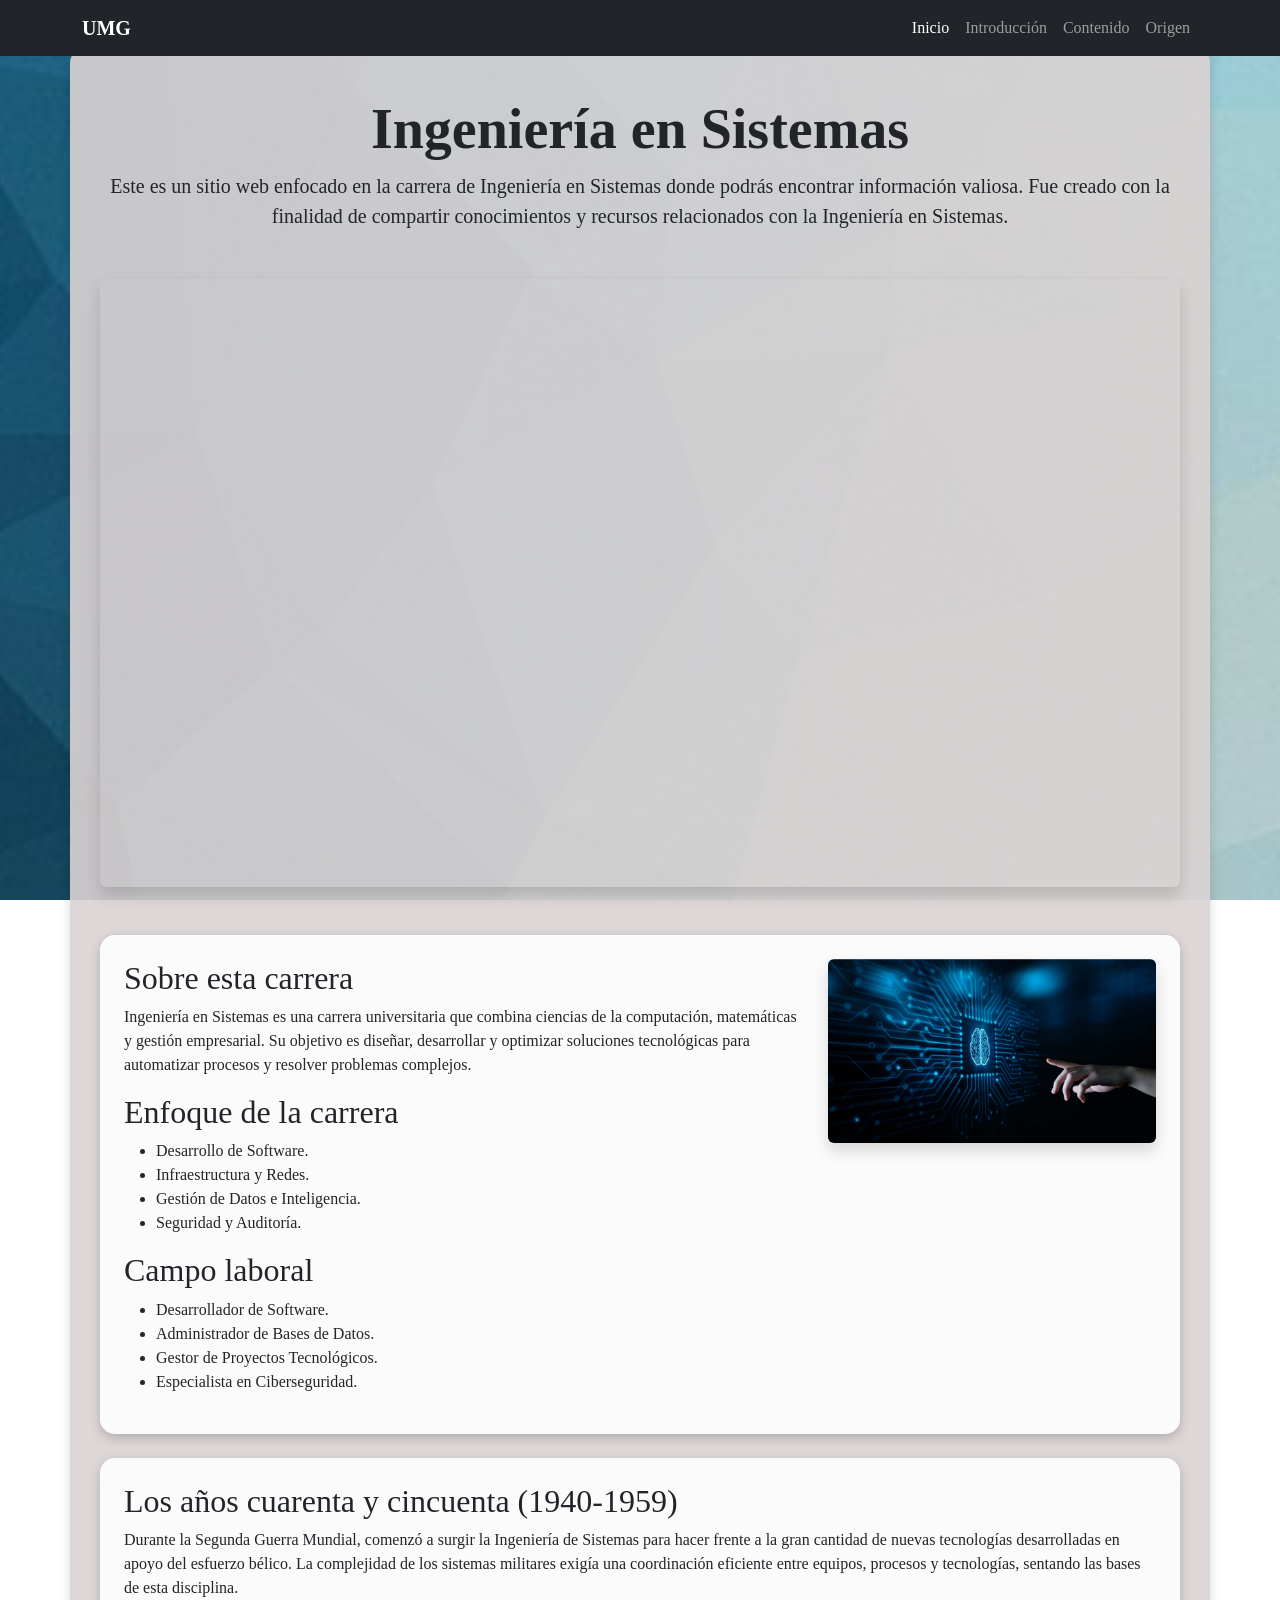
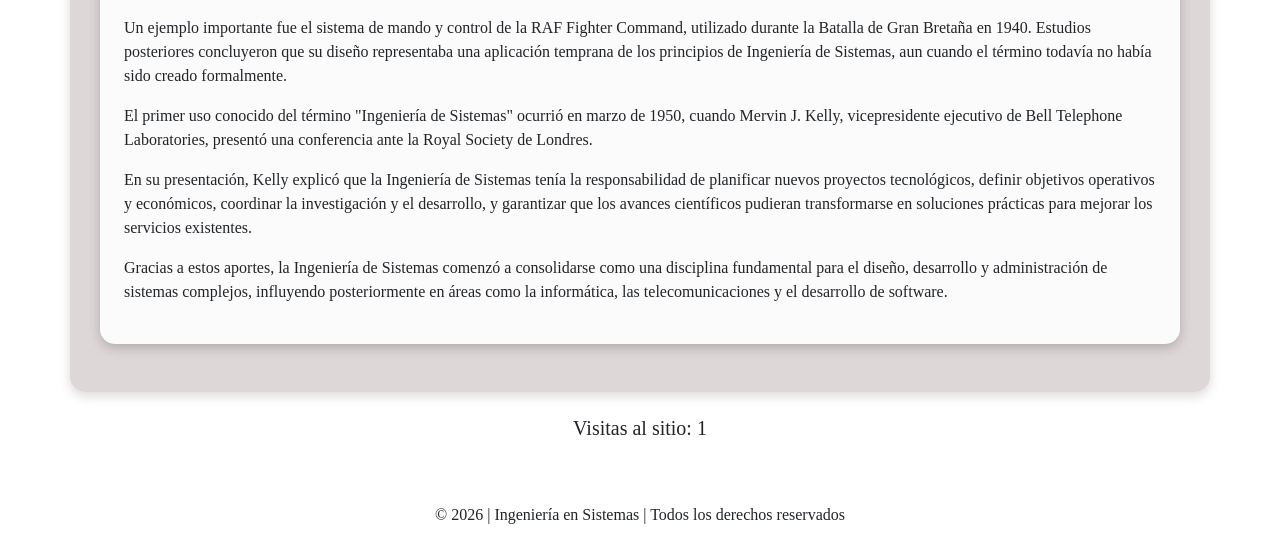
==== PROGRAS 2/index.html @ d8d909d8 "w" ====
<!DOCTYPE html>
<html lang="es">

<head>
    <meta charset="UTF-8">
    <meta name="viewport" content="width=device-width, initial-scale=1.0">

    <title>Ingeniería en Sistemas</title>

    <link href="https://cdn.jsdelivr.net/npm/bootstrap@5.3.8/dist/css/bootstrap.min.css" rel="stylesheet">

    <link rel="stylesheet" href="estilo.css">

    <link rel="icon" href="LOGOING2.ico">
</head>

<body>

    <!-- Encabezado -->
    <nav class="navbar navbar-expand-lg navbar-dark bg-dark fixed-top">
        <div class="container">

            <a class="navbar-brand fw-bold"
               href="https://umg.edu.gt/info/miumg_estudiantes"
               target="_blank"
               title="MiUMG Estudiantes">
                UMG
            </a>

            <button class="navbar-toggler"
                    type="button"
                    data-bs-toggle="collapse"
                    data-bs-target="#menuPrincipal"
                    aria-controls="menuPrincipal"
                    aria-expanded="false"
                    aria-label="Mostrar menú">

                <span class="navbar-toggler-icon"></span>

            </button>

            <div class="collapse navbar-collapse" id="menuPrincipal">

                <ul class="navbar-nav ms-auto">

                    <li class="nav-item">
                        <a class="nav-link active" href="../index.html">
                            Inicio
                        </a>
                    </li>

                    <li class="nav-item">
                        <a class="nav-link" href="#">
                            Introducción
                        </a>
                    </li>

                    <li class="nav-item">
                        <a class="nav-link" href="#contenido">
                            Contenido
                        </a>
                    </li>
                   <li class="nav-item">
                        <a class="nav-link" href="#origen">
                             Origen
                       </a>
                  </li> 
                </ul>
            </div>

        </div>
    </nav>

    <!-- Contenido Principal -->
       <div class="container py-5 mt-5 principal">

        <!-- Encabezado -->
        <section class="text-center mb-5">

            <h1 class="display-4 fw-bold">
                Ingeniería en Sistemas
            </h1>

            <p class="lead">
                Este es un sitio web enfocado en la carrera de Ingeniería en Sistemas donde podrás encontrar información valiosa.
                Fue creado con la finalidad de compartir conocimientos y recursos relacionados con la Ingeniería en Sistemas.
            </p>

        </section>

        <!-- Video -->
        <section class="mb-5">

            <div class="ratio ratio-16x9 shadow rounded overflow-hidden">
                <iframe
                    src="https://www.youtube.com/embed/hgitkRjrUuY"
                    title="Video Ingeniería en Sistemas"
                    allowfullscreen>
                </iframe>
            </div>

        </section>

        <!-- Contenido -->
        <section class="contenido p-4" id="contenido" style="scroll-margin-top: 80px;">

            <div class="row">

                <!-- Texto -->
                <div class="col-12 col-lg-8">

                    <h2>Sobre esta carrera</h2>

                    <p>
                        Ingeniería en Sistemas es una carrera universitaria que combina ciencias de la computación,
                        matemáticas y gestión empresarial. Su objetivo es diseñar, desarrollar y optimizar soluciones
                        tecnológicas para automatizar procesos y resolver problemas complejos.
                    </p>

                    <h2>Enfoque de la carrera</h2>

                    <ul>
                        <li>Desarrollo de Software.</li>
                        <li>Infraestructura y Redes.</li>
                        <li>Gestión de Datos e Inteligencia.</li>
                        <li>Seguridad y Auditoría.</li>
                    </ul>

                    <h2>Campo laboral</h2>

                    <ul>
                        <li>Desarrollador de Software.</li>
                        <li>Administrador de Bases de Datos.</li>
                        <li>Gestor de Proyectos Tecnológicos.</li>
                        <li>Especialista en Ciberseguridad.</li>
                    </ul>

                </div>

                <!-- Imagen -->
                <div class="col-12 col-lg-4 text-center">

                    <img
                        src="fondo2.jpg"
                        alt="Ingeniería en Sistemas"
                        class="img-fluid rounded shadow">

                </div>

            </div>

        </section>

<!-- Historia de la Ingeniería de Sistemas -->
<section class="contenido p-4 mt-4" id="origen" style="scroll-margin-top: 80px;">

    <div class="row">

        <div class="col-12">

            <h2>Los años cuarenta y cincuenta (1940-1959)</h2>

            <p>
                Durante la Segunda Guerra Mundial, comenzó a surgir la Ingeniería de Sistemas para hacer
                frente a la gran cantidad de nuevas tecnologías desarrolladas en apoyo del esfuerzo bélico.
                La complejidad de los sistemas militares exigía una coordinación eficiente entre equipos,
                procesos y tecnologías, sentando las bases de esta disciplina.
            </p>

            <p>
                Un ejemplo importante fue el sistema de mando y control de la RAF Fighter Command,
                utilizado durante la Batalla de Gran Bretaña en 1940. Estudios posteriores concluyeron
                que su diseño representaba una aplicación temprana de los principios de Ingeniería de
                Sistemas, aun cuando el término todavía no había sido creado formalmente.
            </p>

            <p>
                El primer uso conocido del término "Ingeniería de Sistemas" ocurrió en marzo de 1950,
                cuando Mervin J. Kelly, vicepresidente ejecutivo de Bell Telephone Laboratories,
                presentó una conferencia ante la Royal Society de Londres.
            </p>

            <p>
                En su presentación, Kelly explicó que la Ingeniería de Sistemas tenía la responsabilidad
                de planificar nuevos proyectos tecnológicos, definir objetivos operativos y económicos,
                coordinar la investigación y el desarrollo, y garantizar que los avances científicos
                pudieran transformarse en soluciones prácticas para mejorar los servicios existentes.
            </p>

            <p>
                Gracias a estos aportes, la Ingeniería de Sistemas comenzó a consolidarse como una
                disciplina fundamental para el diseño, desarrollo y administración de sistemas complejos,
                influyendo posteriormente en áreas como la informática, las telecomunicaciones y el
                desarrollo de software.
            </p>

        </div>

    </div>
</section>
    </div>

    <!-- Contador de visitas -->
    <div class="text-center my-4">
    <h5>Visitas al sitio: <span id="contador">0</span></h5>
    </div>

    <!-- Footer -->
    <footer class="footer mt-5" id="footer">
        <p class="mb-0">
            © 2026 | Ingeniería en Sistemas | Todos los derechos reservados
        </p>
    </footer>
    <script src="https://cdn.jsdelivr.net/npm/bootstrap@5.3.8/dist/js/bootstrap.bundle.min.js"></script>
<script>
    let visitas = localStorage.getItem("visitas");

    if (visitas === null) {
        visitas = 1;
    } else {
        visitas = parseInt(visitas) + 1;
    }

    localStorage.setItem("visitas", visitas);

    document.getElementById("contador").textContent = visitas;
</script>

</body>
</html>
---- PROGRAS 2/estilo.css ----
body {
    font-family: 'Times New Roman', Times, serif;

    background-image: url("fondo2.1.jpg");
    background-position: center;
    background-repeat: no-repeat;
    background-size: cover;
    background-attachment: fixed;

    min-height: 100vh;
}

/* Logo */
/* #logo {
    position: fixed;
    top: 15px;
    left: 15px;

    width: 90px;

    z-index: 1000;
} */

.principal{
    background-color: rgba(219, 211, 211, 0.9);
    border-radius: 15px;
    padding: 30px;
    box-shadow: 0 4px 12px rgba(0,0,0,0.15);
}

/* Tarjeta principal */
.contenido {
    background-color: rgba(255, 255, 255, 0.90);

    border-radius: 15px;

    box-shadow: 0px 4px 12px rgba(0, 0, 0, 0.20);
}

/* Footer */
.footer {
    background-color: rgba(255, 255, 255, 0.90);

    text-align: center;

    padding: 15px;
}

section{
    scroll-margin-top: 80px;
}

/* Tablet */
@media (max-width: 992px) {

    /* #logo {
        width: 75px;
    } */

}

/* Celular */
@media (max-width: 768px) {

    /* #logo {
        width: 60px;
        top: 10px;
        left: 10px;
    } */

    h1 {
        font-size: 2rem;
    }

    h2 {
        font-size: 1.5rem;
    }

}
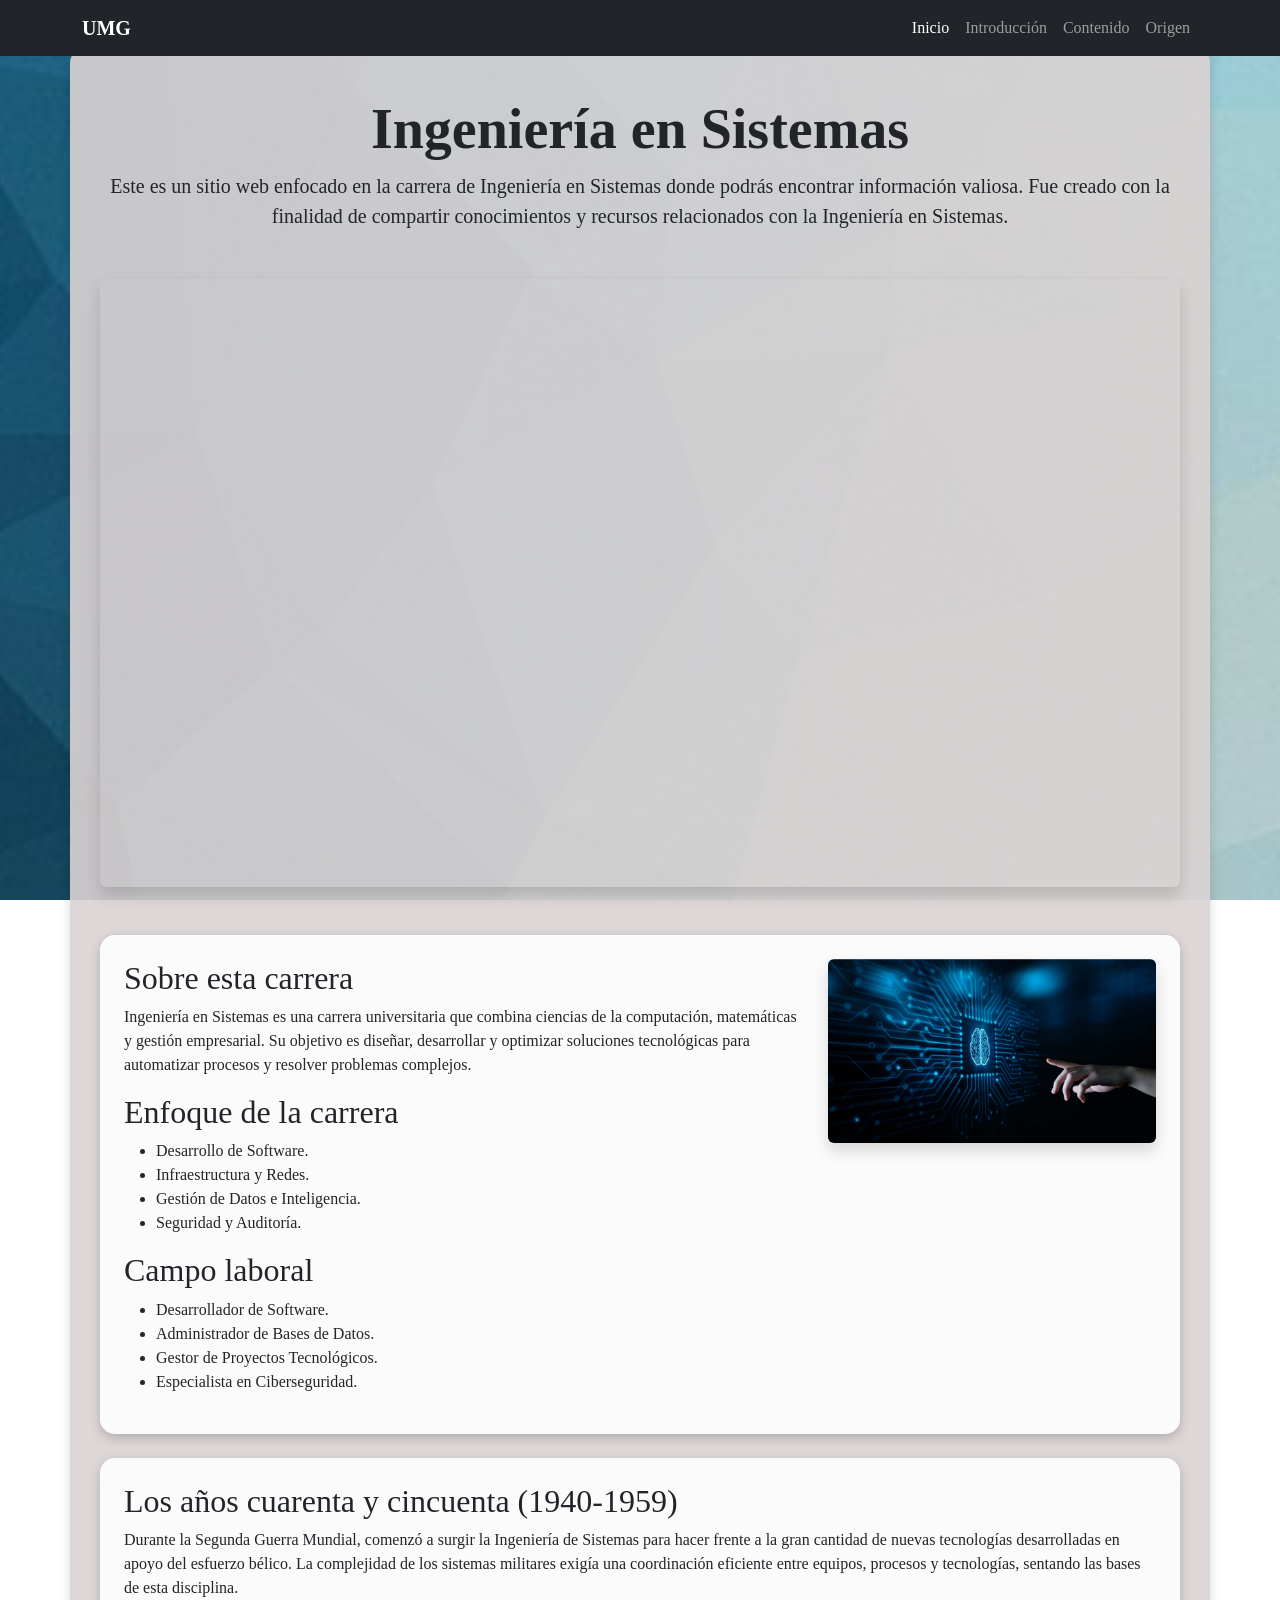
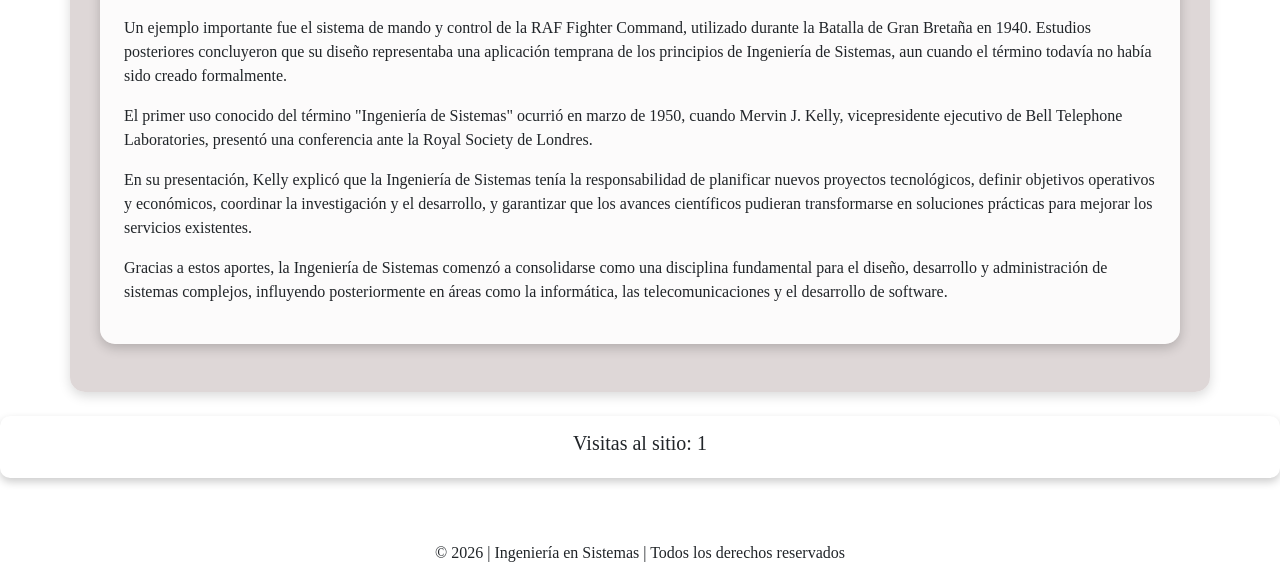
==== commit 490760a7: "a" ====
--- a/PROGRAS 2/index.html
+++ b/PROGRAS 2/index.html
@@ -201,9 +201,9 @@
     </div>
 
     <!-- Contador de visitas -->
-    <div class="text-center my-4">
+    <div class="text-center my-4 contador-visitas">
     <h5>Visitas al sitio: <span id="contador">0</span></h5>
-    </div>
+</div>
 
     <!-- Footer -->
     <footer class="footer mt-5" id="footer">
--- a/PROGRAS 2/estilo.css
+++ b/PROGRAS 2/estilo.css
@@ -35,6 +35,13 @@
     border-radius: 15px;
 
     box-shadow: 0px 4px 12px rgba(0, 0, 0, 0.20);
+}
+/* contador */
+.contador-visitas{
+    background-color: white;
+    padding: 15px;
+    border-radius: 10px;
+    box-shadow: 0 4px 8px rgba(0,0,0,0.2);
 }
 
 /* Footer */
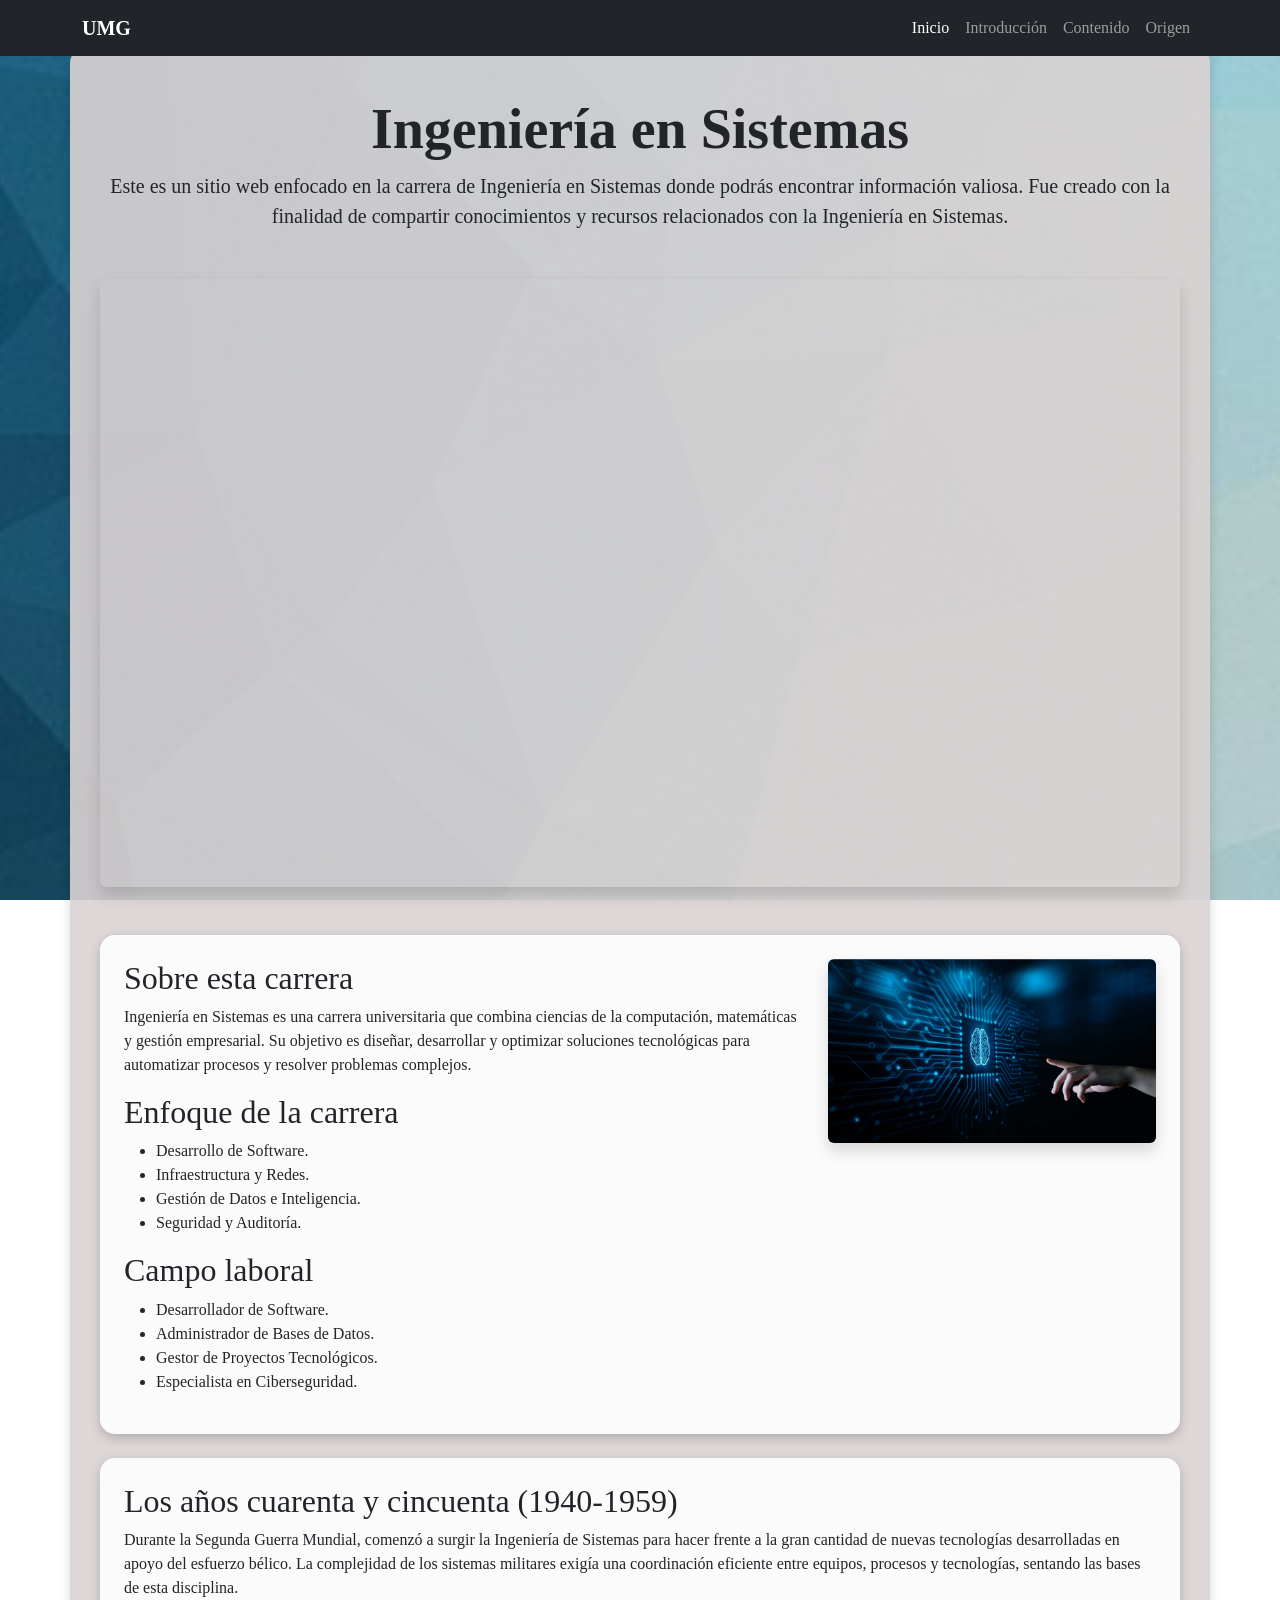
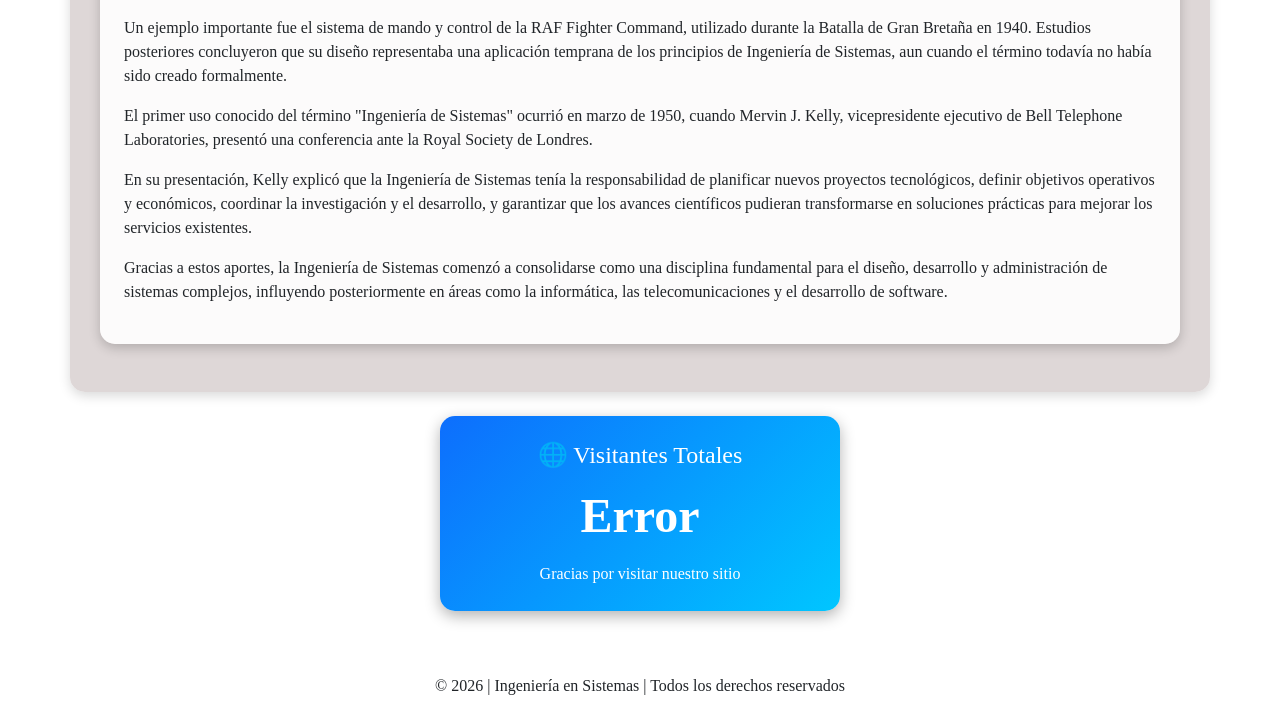
==== commit 2372820c: "prueba contador" ====
--- a/PROGRAS 2/index.html
+++ b/PROGRAS 2/index.html
@@ -199,11 +199,14 @@
     </div>
 </section>
     </div>
-
-    <!-- Contador de visitas -->
-    <div class="text-center my-4 contador-visitas">
-    <h5>Visitas al sitio: <span id="contador">0</span></h5>
+    
+<!-- Contador de visitas global -->
+<div class="text-center my-4 contador-visitas">
+    <h4>🌐 Visitantes Totales</h4>
+    <div id="contador" class="contador-numero">Cargando...</div>
+    <p class="mb-0">Gracias por visitar nuestro sitio</p>
 </div>
+
 
     <!-- Footer -->
     <footer class="footer mt-5" id="footer">
@@ -212,19 +215,18 @@
         </p>
     </footer>
     <script src="https://cdn.jsdelivr.net/npm/bootstrap@5.3.8/dist/js/bootstrap.bundle.min.js"></script>
+
 <script>
-    let visitas = localStorage.getItem("visitas");
-
-    if (visitas === null) {
-        visitas = 1;
-    } else {
-        visitas = parseInt(visitas) + 1;
-    }
-
-    localStorage.setItem("visitas", visitas);
-
-    document.getElementById("contador").textContent = visitas;
+fetch('https://api.countapi.xyz/hit/ingenieria-sistemas-umg/visitas')
+.then(response => response.json())
+.then(data => {
+    document.getElementById('contador').textContent = data.value;
+})
+.catch(() => {
+    document.getElementById('contador').textContent = 'Error';
+});
 </script>
+
 
 </body>
 </html>
--- a/PROGRAS 2/estilo.css
+++ b/PROGRAS 2/estilo.css
@@ -36,12 +36,28 @@
 
     box-shadow: 0px 4px 12px rgba(0, 0, 0, 0.20);
 }
-/* contador */
 .contador-visitas{
-    background-color: white;
-    padding: 15px;
-    border-radius: 10px;
-    box-shadow: 0 4px 8px rgba(0,0,0,0.2);
+    max-width: 400px;
+    margin: 30px auto;
+    padding: 25px;
+    text-align: center;
+    background: linear-gradient(135deg, #0d6efd, #00c6ff);
+    color: white;
+    border-radius: 15px;
+    box-shadow: 0 5px 15px rgba(0,0,0,0.3);
+}
+
+.contador-numero{
+    font-size: 3rem;
+    font-weight: bold;
+    margin: 10px 0;
+    animation: pulso 1.5s infinite;
+}
+
+@keyframes pulso{
+    0%{transform: scale(1);}
+    50%{transform: scale(1.1);}
+    100%{transform: scale(1);}
 }
 
 /* Footer */
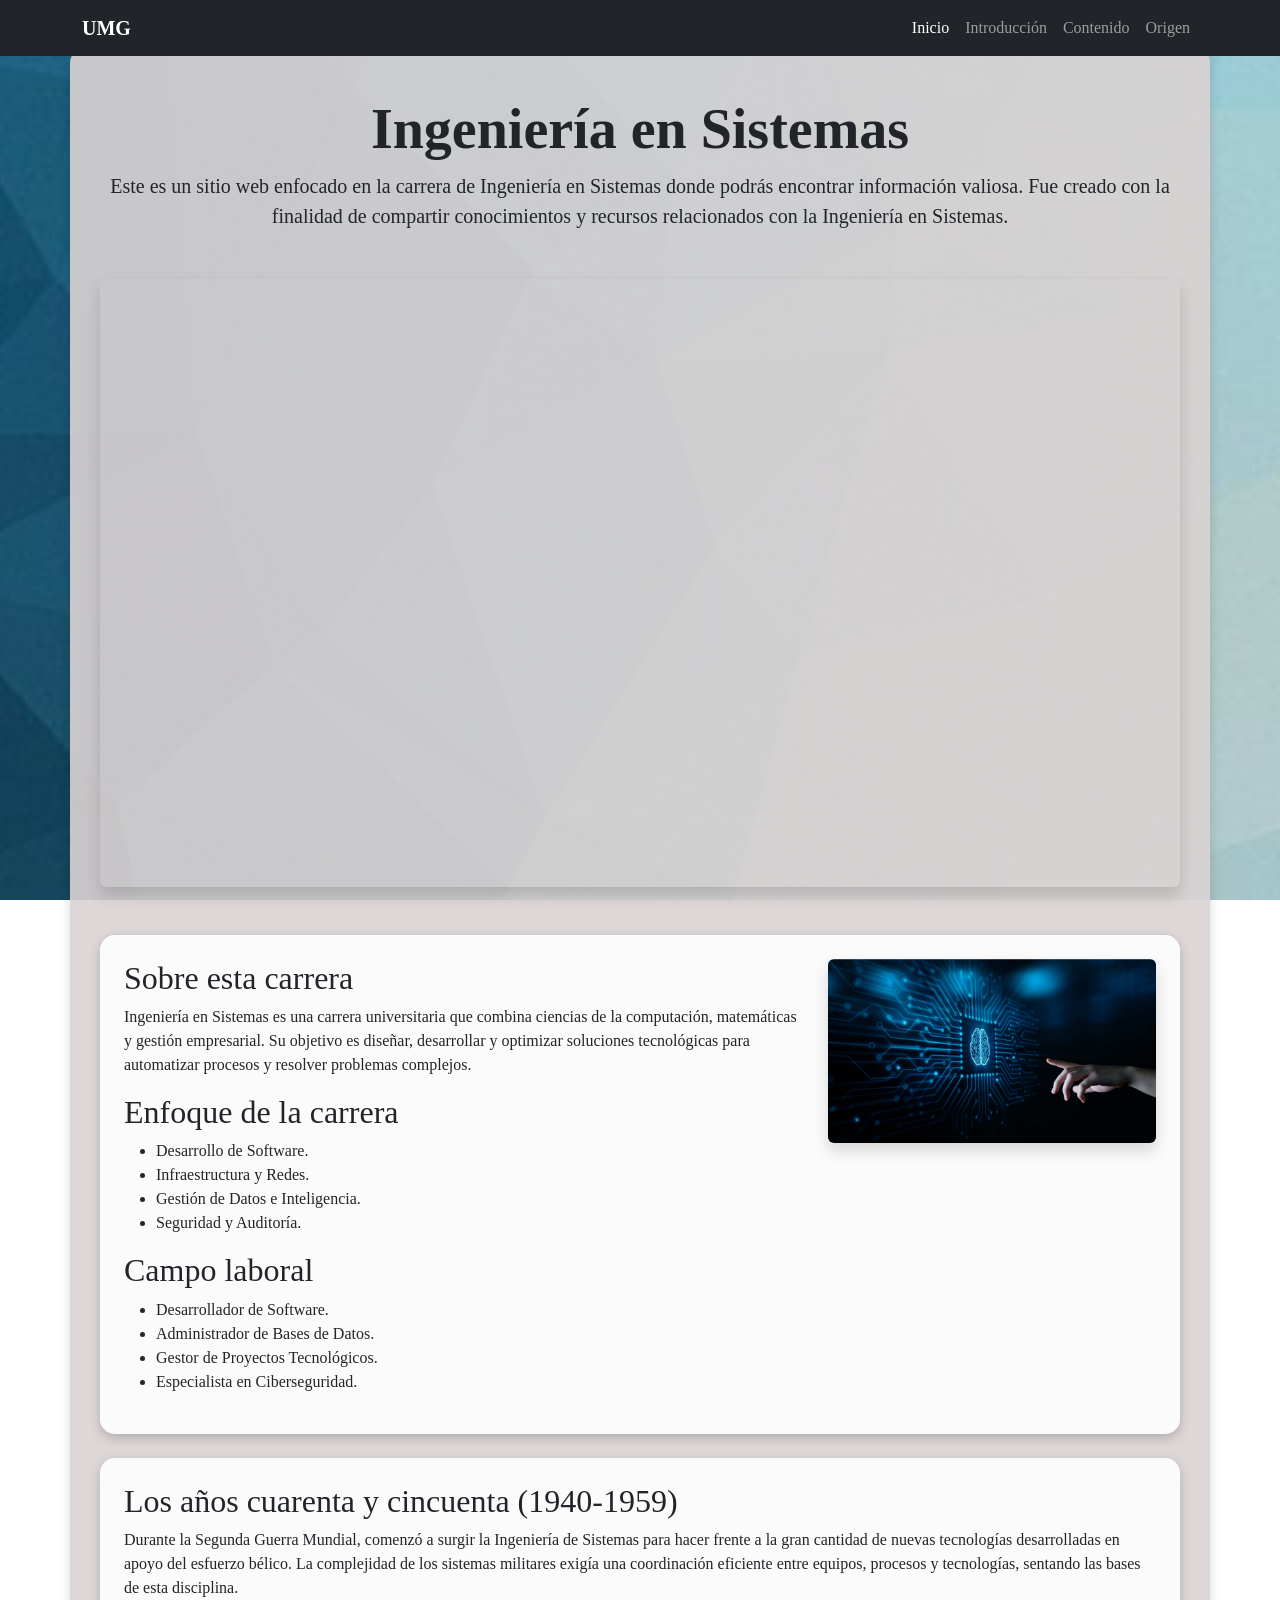
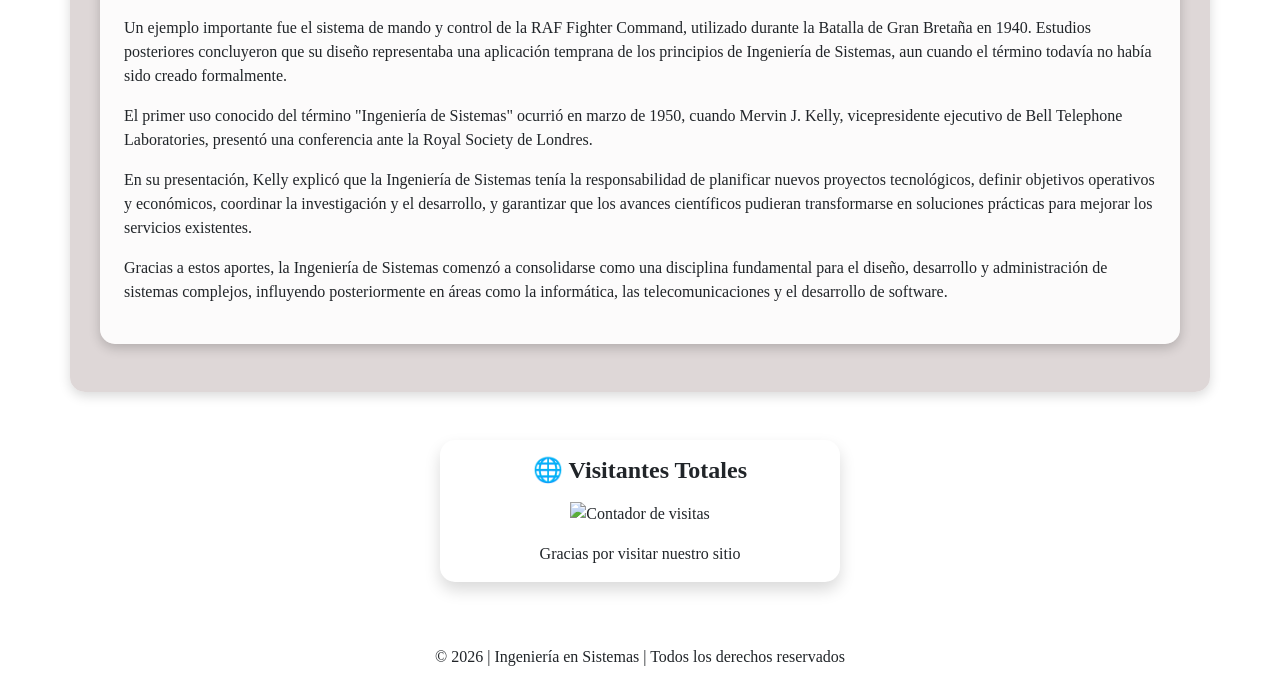
==== commit 4d84ba32: "prueba 2 contador" ====
--- a/PROGRAS 2/index.html
+++ b/PROGRAS 2/index.html
@@ -199,14 +199,24 @@
     </div>
 </section>
     </div>
-    
-<!-- Contador de visitas global -->
-<div class="text-center my-4 contador-visitas">
-    <h4>🌐 Visitantes Totales</h4>
-    <div id="contador" class="contador-numero">Cargando...</div>
-    <p class="mb-0">Gracias por visitar nuestro sitio</p>
+
+<!-- Contador de visitas -->
+<div class="container my-5">
+    <div class="card shadow text-center mx-auto" style="max-width: 400px;">
+        <div class="card-body">
+            <h4 class="card-title mb-3">🌐 Visitantes Totales</h4>
+
+            <img
+                src="https://visitor-badge.laobi.icu/badge?page_id=lmartinezc21-code.ingenieria_en_sistemas"
+                alt="Contador de visitas"
+                class="img-fluid">
+
+            <p class="card-text mt-3 mb-0">
+                Gracias por visitar nuestro sitio
+            </p>
+        </div>
+    </div>
 </div>
-
 
     <!-- Footer -->
     <footer class="footer mt-5" id="footer">
@@ -215,18 +225,5 @@
         </p>
     </footer>
     <script src="https://cdn.jsdelivr.net/npm/bootstrap@5.3.8/dist/js/bootstrap.bundle.min.js"></script>
-
-<script>
-fetch('https://api.countapi.xyz/hit/ingenieria-sistemas-umg/visitas')
-.then(response => response.json())
-.then(data => {
-    document.getElementById('contador').textContent = data.value;
-})
-.catch(() => {
-    document.getElementById('contador').textContent = 'Error';
-});
-</script>
-
-
 </body>
 </html>
--- a/PROGRAS 2/estilo.css
+++ b/PROGRAS 2/estilo.css
@@ -36,28 +36,17 @@
 
     box-shadow: 0px 4px 12px rgba(0, 0, 0, 0.20);
 }
-.contador-visitas{
-    max-width: 400px;
-    margin: 30px auto;
-    padding: 25px;
-    text-align: center;
-    background: linear-gradient(135deg, #0d6efd, #00c6ff);
-    color: white;
+.card {
+    border: none;
     border-radius: 15px;
-    box-shadow: 0 5px 15px rgba(0,0,0,0.3);
 }
 
-.contador-numero{
-    font-size: 3rem;
+.card-title {
     font-weight: bold;
-    margin: 10px 0;
-    animation: pulso 1.5s infinite;
 }
 
-@keyframes pulso{
-    0%{transform: scale(1);}
-    50%{transform: scale(1.1);}
-    100%{transform: scale(1);}
+.card-body img {
+    max-width: 220px;
 }
 
 /* Footer */
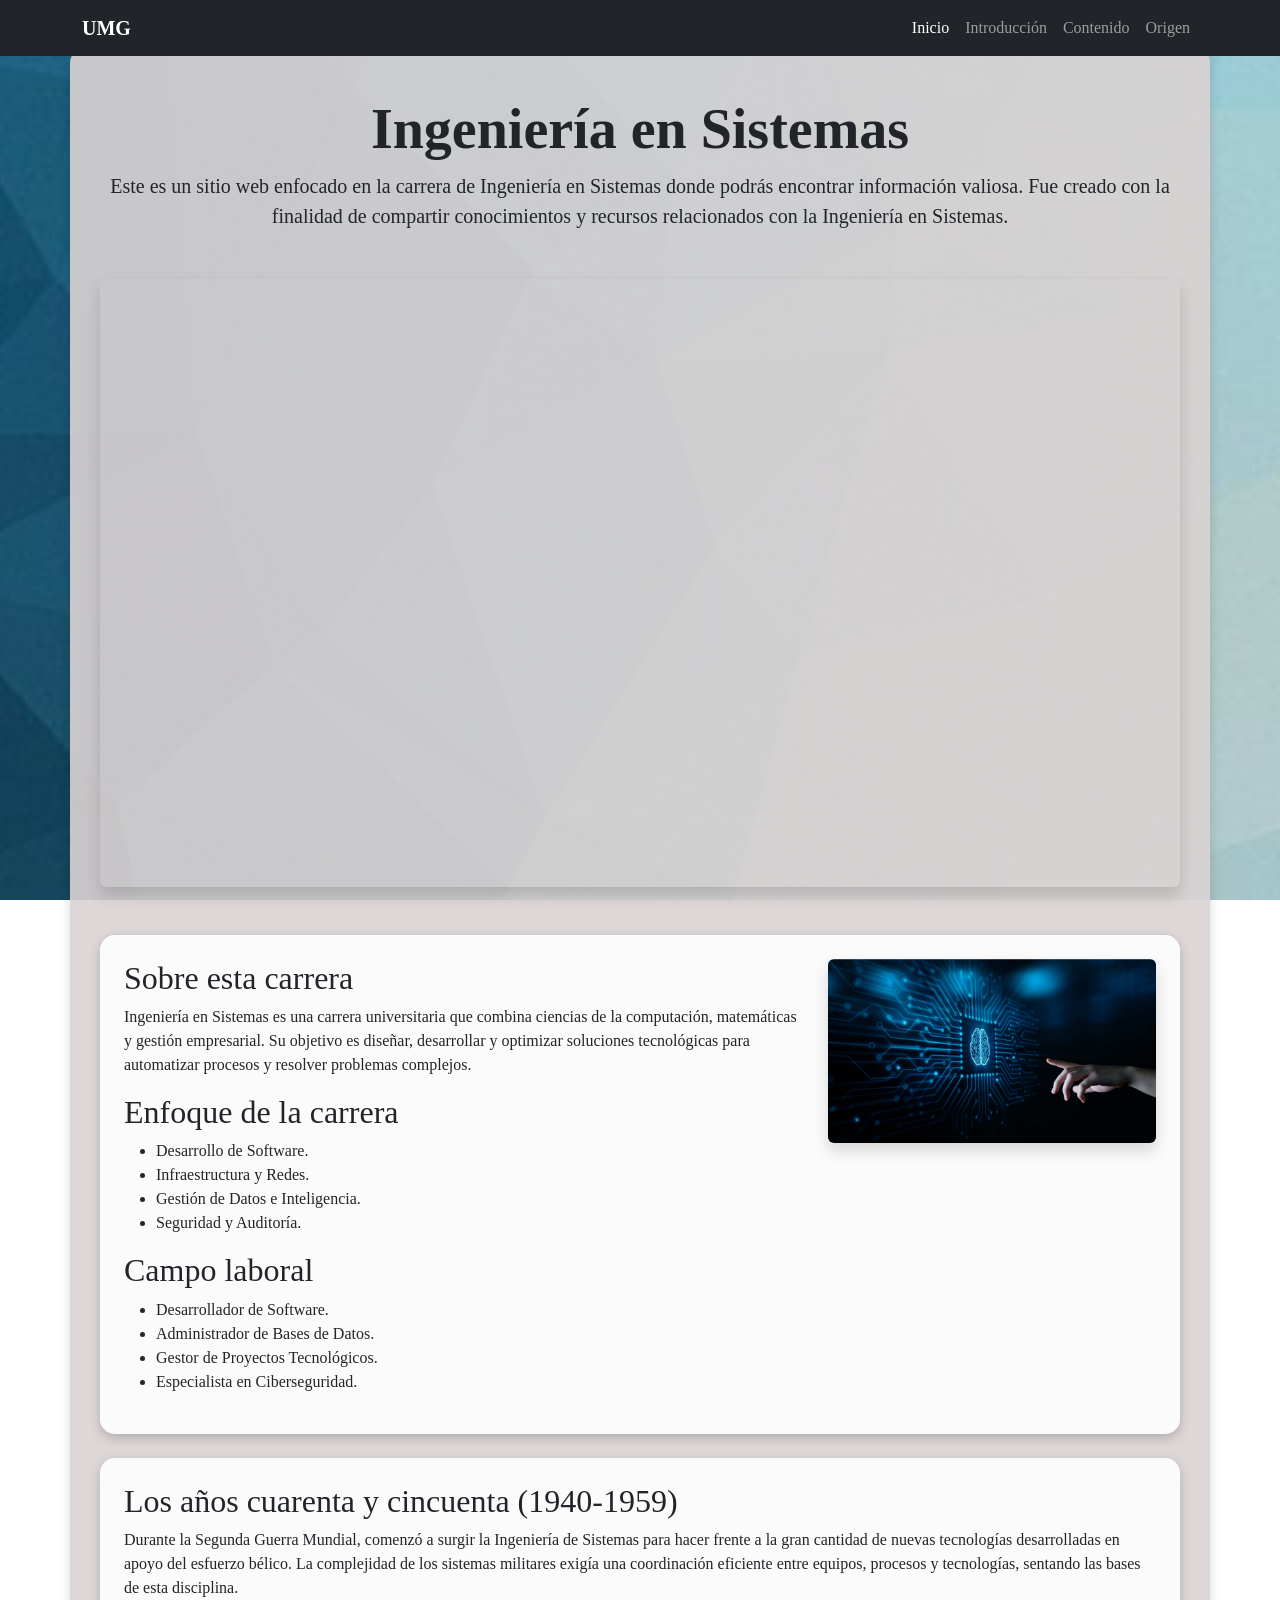
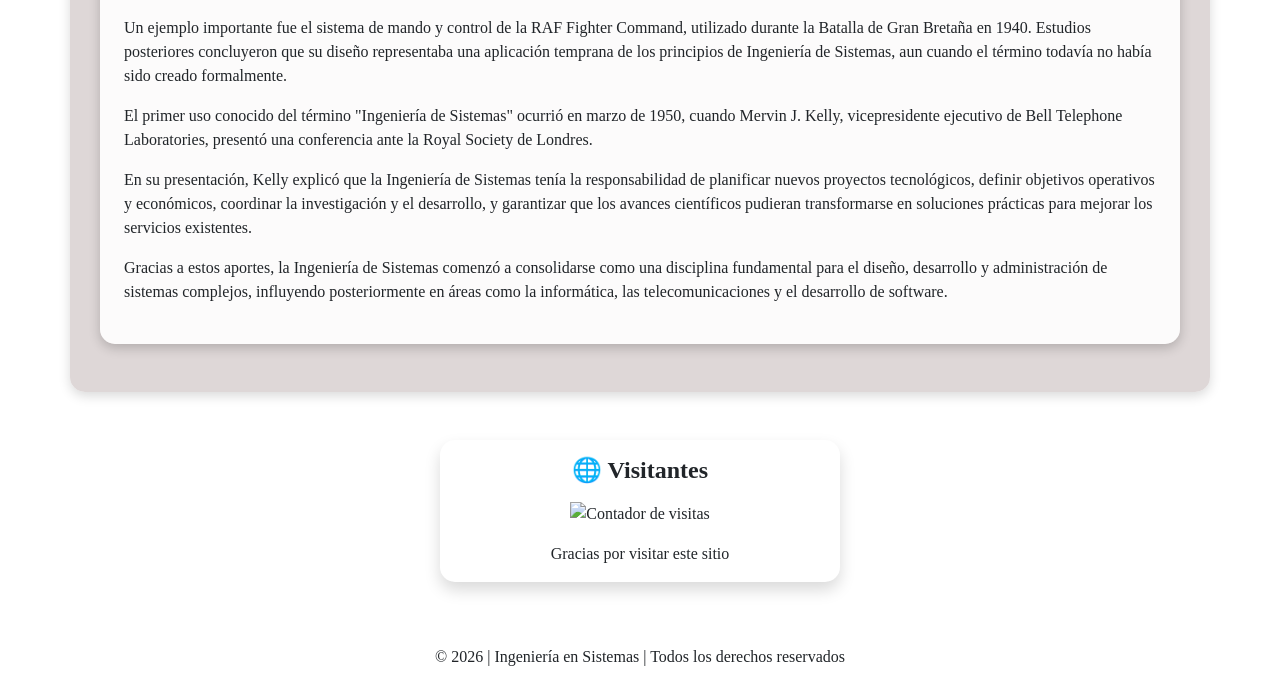
==== commit 21b189ac: "s" ====
--- a/PROGRAS 2/index.html
+++ b/PROGRAS 2/index.html
@@ -204,7 +204,7 @@
 <div class="container my-5">
     <div class="card shadow text-center mx-auto" style="max-width: 400px;">
         <div class="card-body">
-            <h4 class="card-title mb-3">🌐 Visitantes Totales</h4>
+            <h4 class="card-title mb-3">🌐 Visitantes </h4>
 
             <img
                 src="https://visitor-badge.laobi.icu/badge?page_id=lmartinezc21-code.ingenieria_en_sistemas"
@@ -212,7 +212,7 @@
                 class="img-fluid">
 
             <p class="card-text mt-3 mb-0">
-                Gracias por visitar nuestro sitio
+                Gracias por visitar este sitio
             </p>
         </div>
     </div>
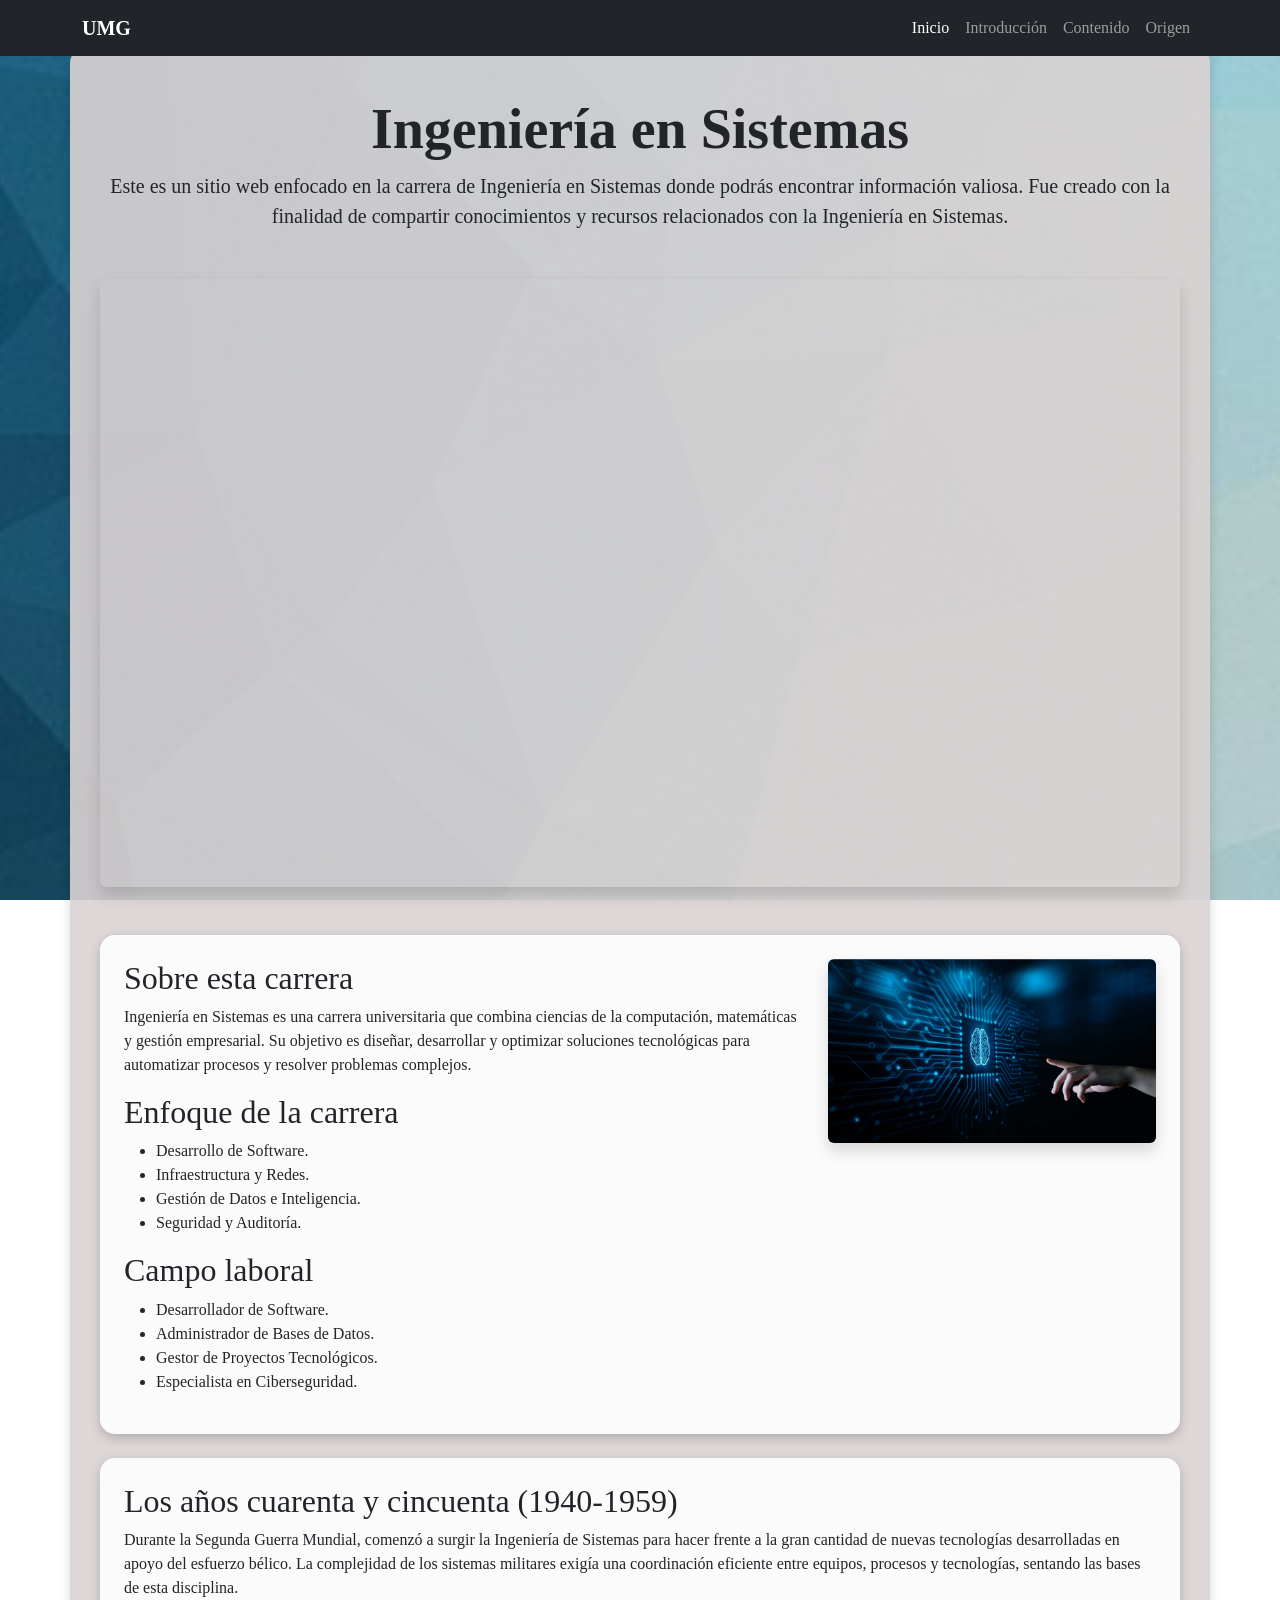
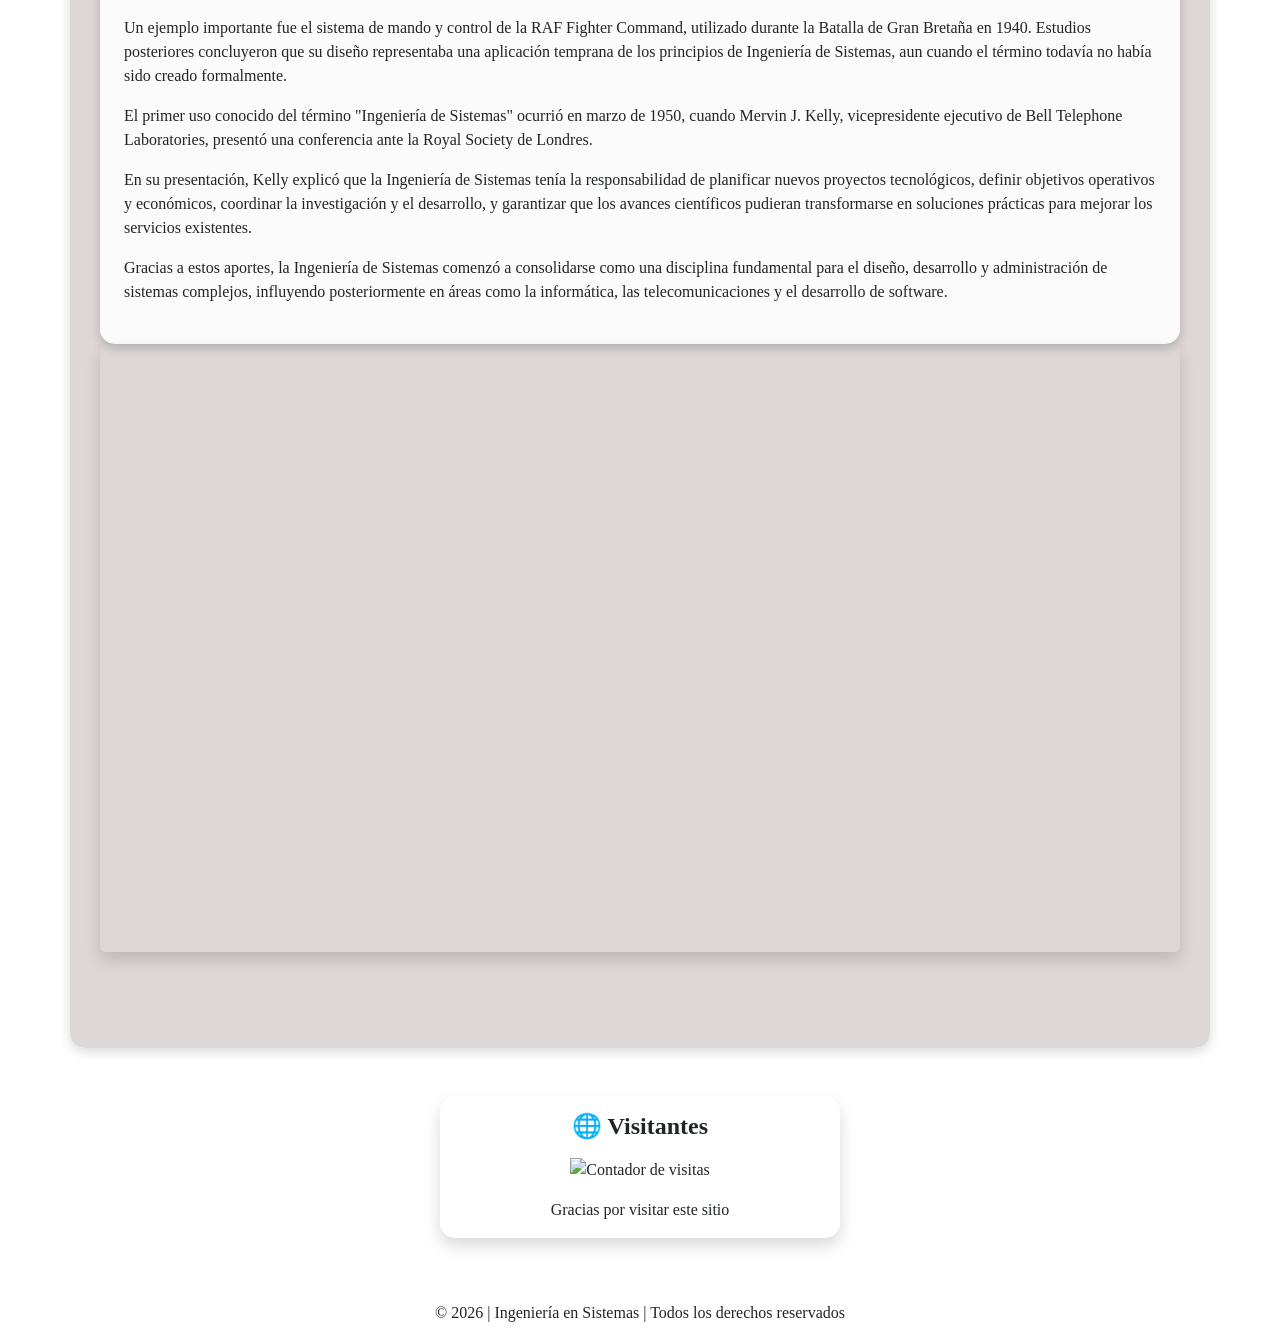
==== commit 47e26882: "video" ====
--- a/PROGRAS 2/index.html
+++ b/PROGRAS 2/index.html
@@ -198,6 +198,20 @@
 
     </div>
 </section>
+        <!-- Video -->
+        <section class="mb-5">
+
+            <div class="ratio ratio-16x9 shadow rounded overflow-hidden">
+                <iframe
+                    src="https://youtu.be/uyuZdyofn1I?si=Ci1t7o5jbWM8VRu5"
+                    title="HISTORIA DE ING. EN SISTEMAS"
+                    allowfullscreen>
+                </iframe>
+            </div>
+        </section>
+
+
+
     </div>
 
 <!-- Contador de visitas -->
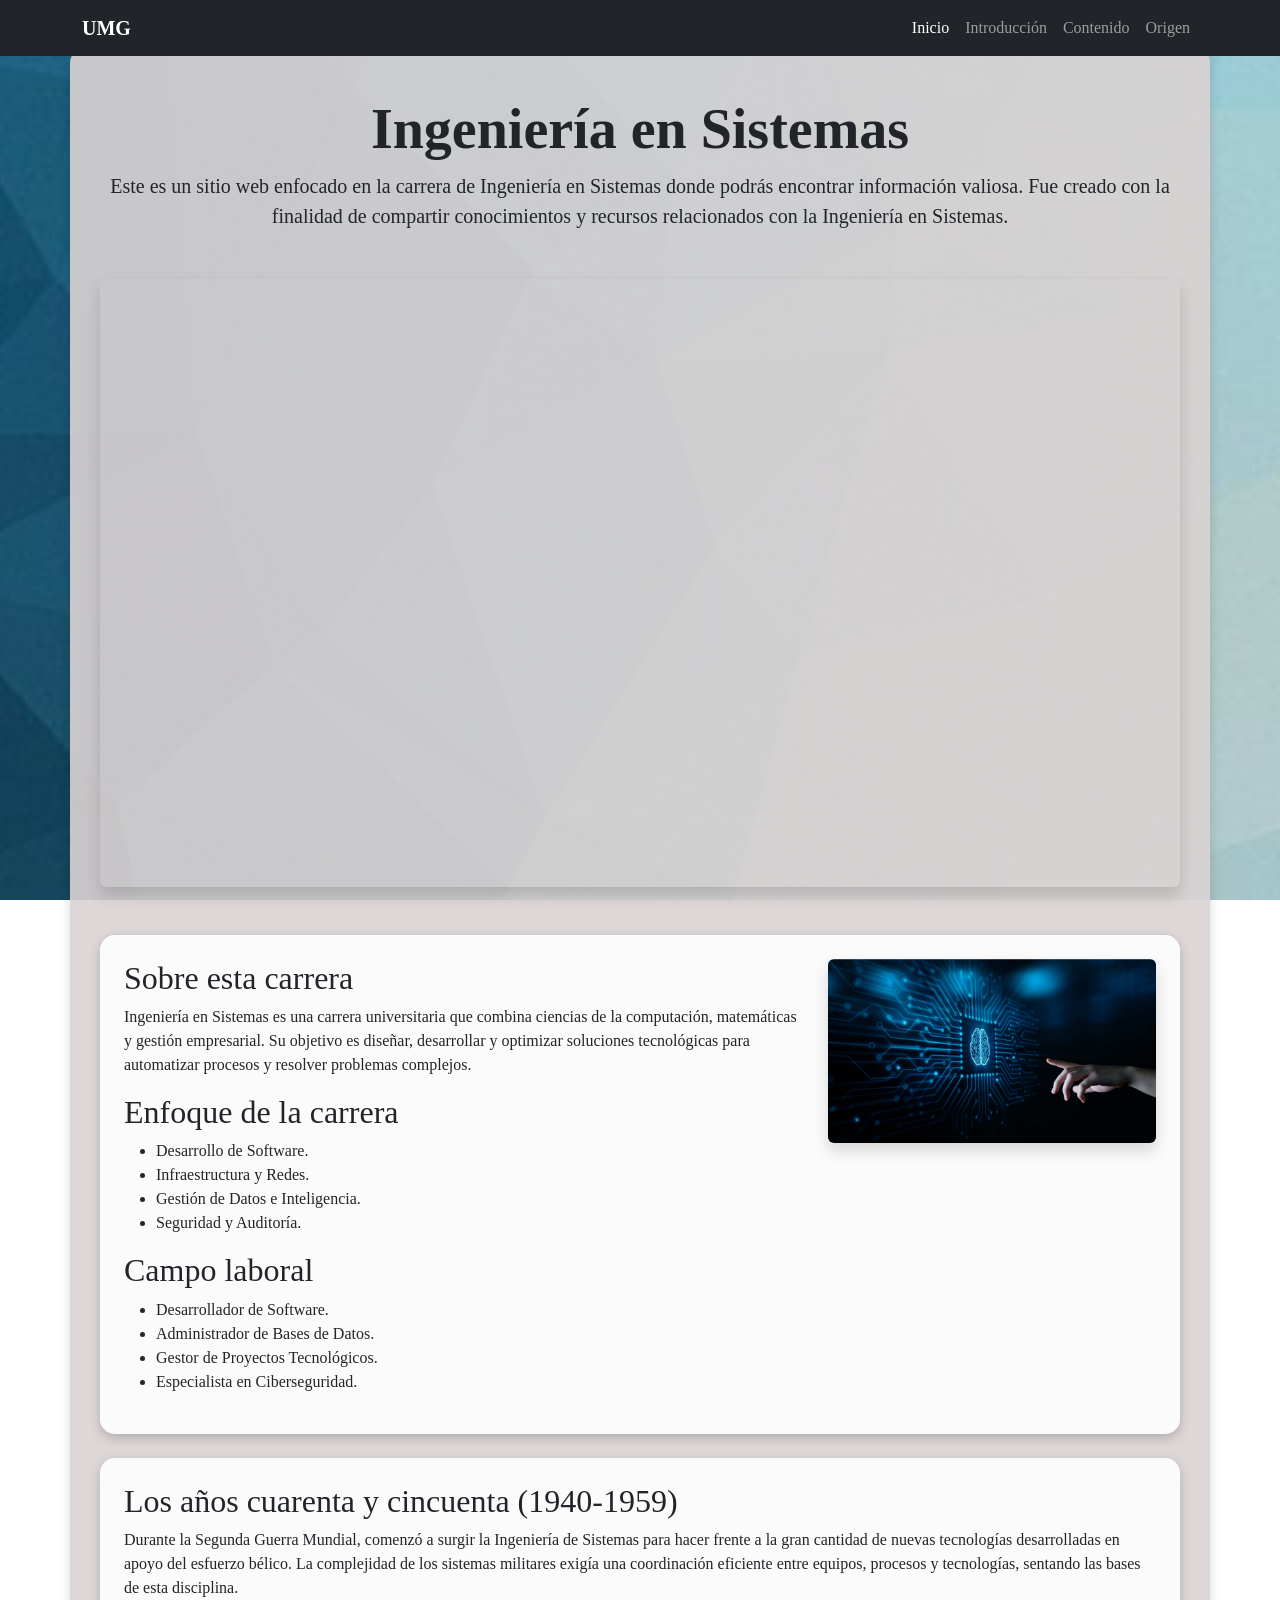
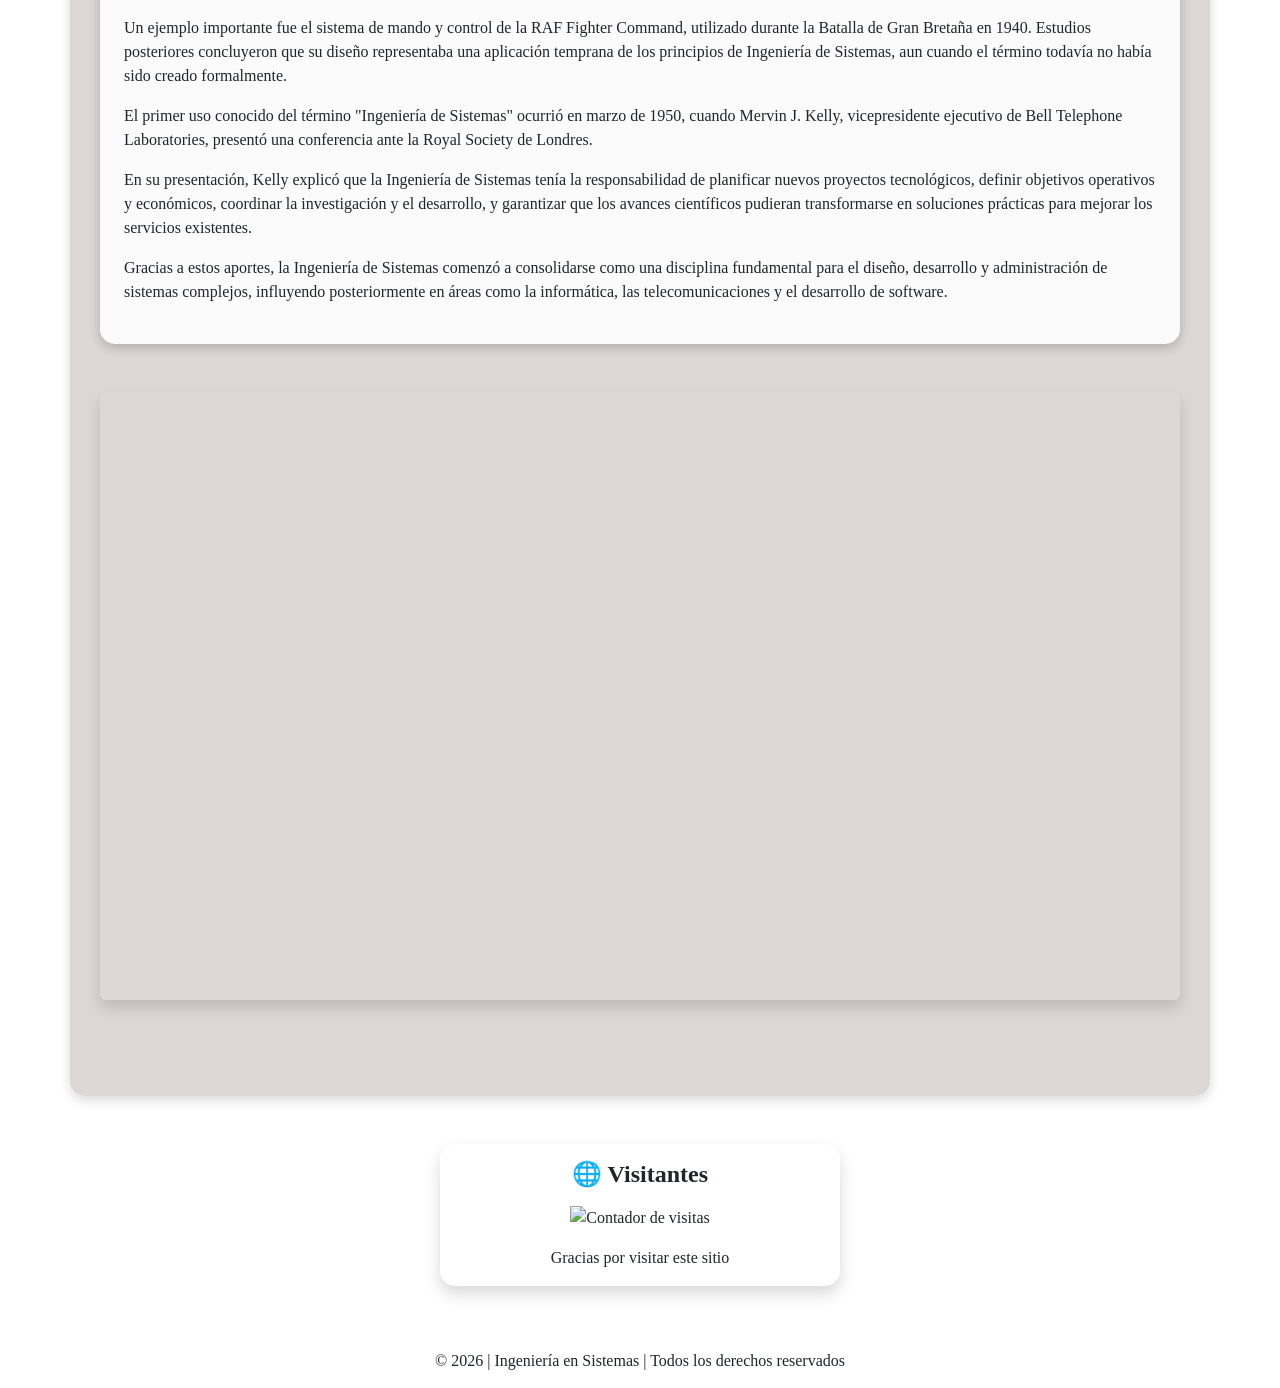
==== commit a4ea8f01: "s" ====
--- a/PROGRAS 2/index.html
+++ b/PROGRAS 2/index.html
@@ -198,15 +198,17 @@
 
     </div>
 </section>
+
         <!-- Video -->
-        <section class="mb-5">
-
+       <section class="mb-5 mt-5">
             <div class="ratio ratio-16x9 shadow rounded overflow-hidden">
-                <iframe
-                    src="https://youtu.be/uyuZdyofn1I?si=Ci1t7o5jbWM8VRu5"
-                    title="HISTORIA DE ING. EN SISTEMAS"
-                    allowfullscreen>
-                </iframe>
+              <iframe
+    src="https://www.youtube.com/embed/uyuZdyofn1I?rel=0"
+    title="HISTORIA DE ING. EN SISTEMAS"
+    frameborder="0"
+    allow="accelerometer; autoplay; clipboard-write; encrypted-media; gyroscope; picture-in-picture"
+    allowfullscreen>
+</iframe>
             </div>
         </section>
 
